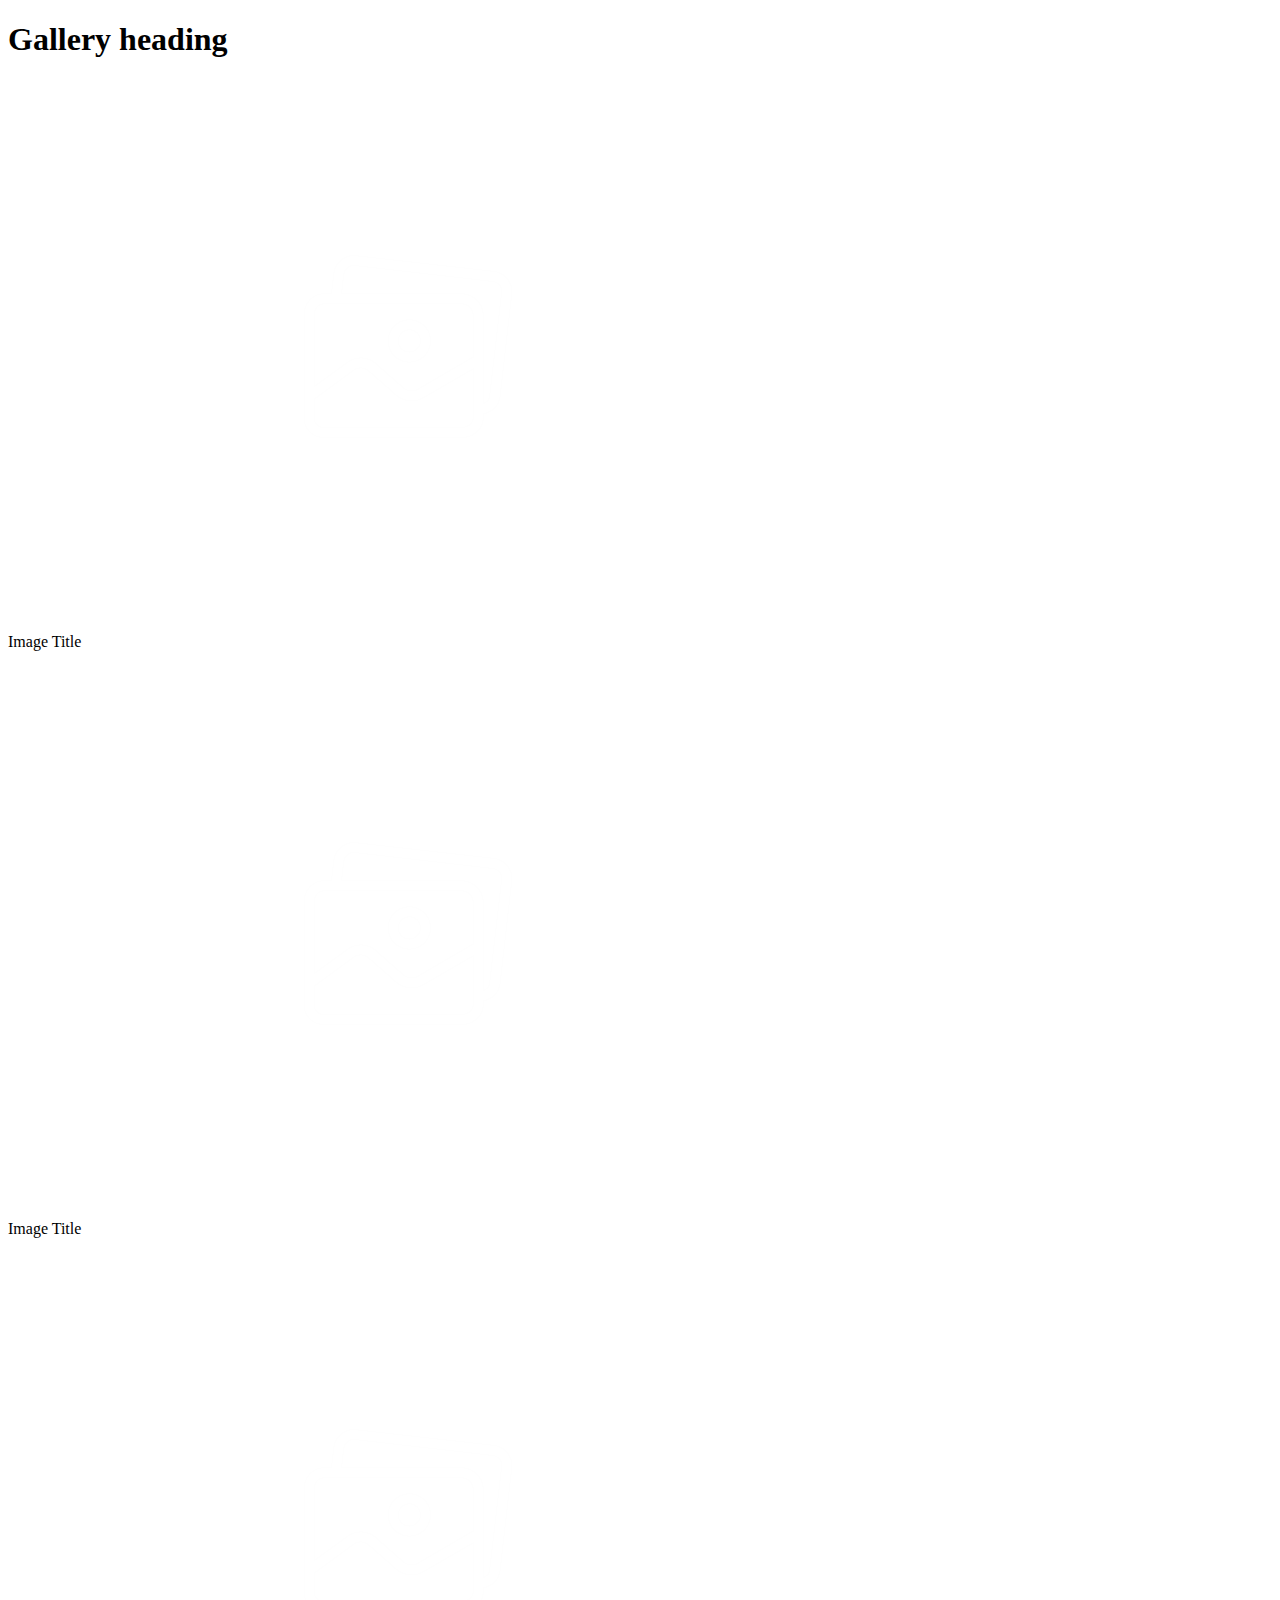
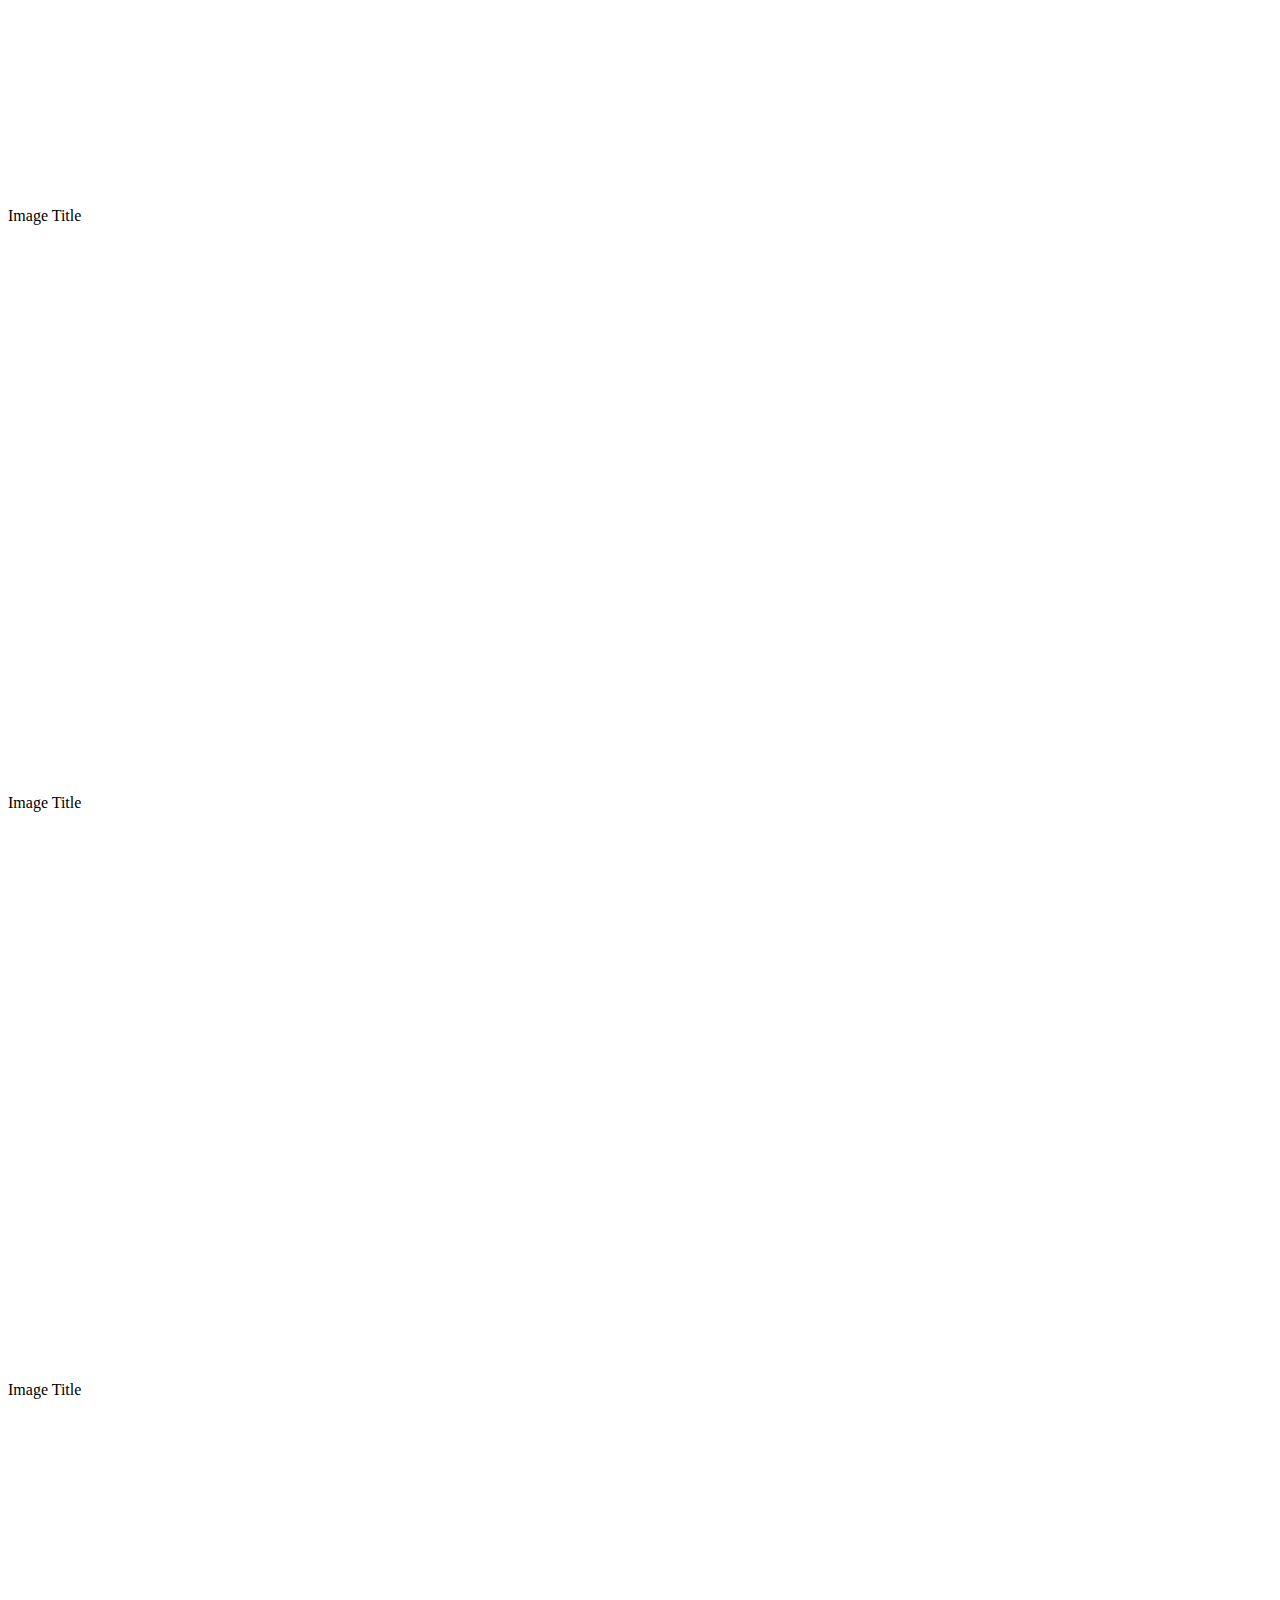
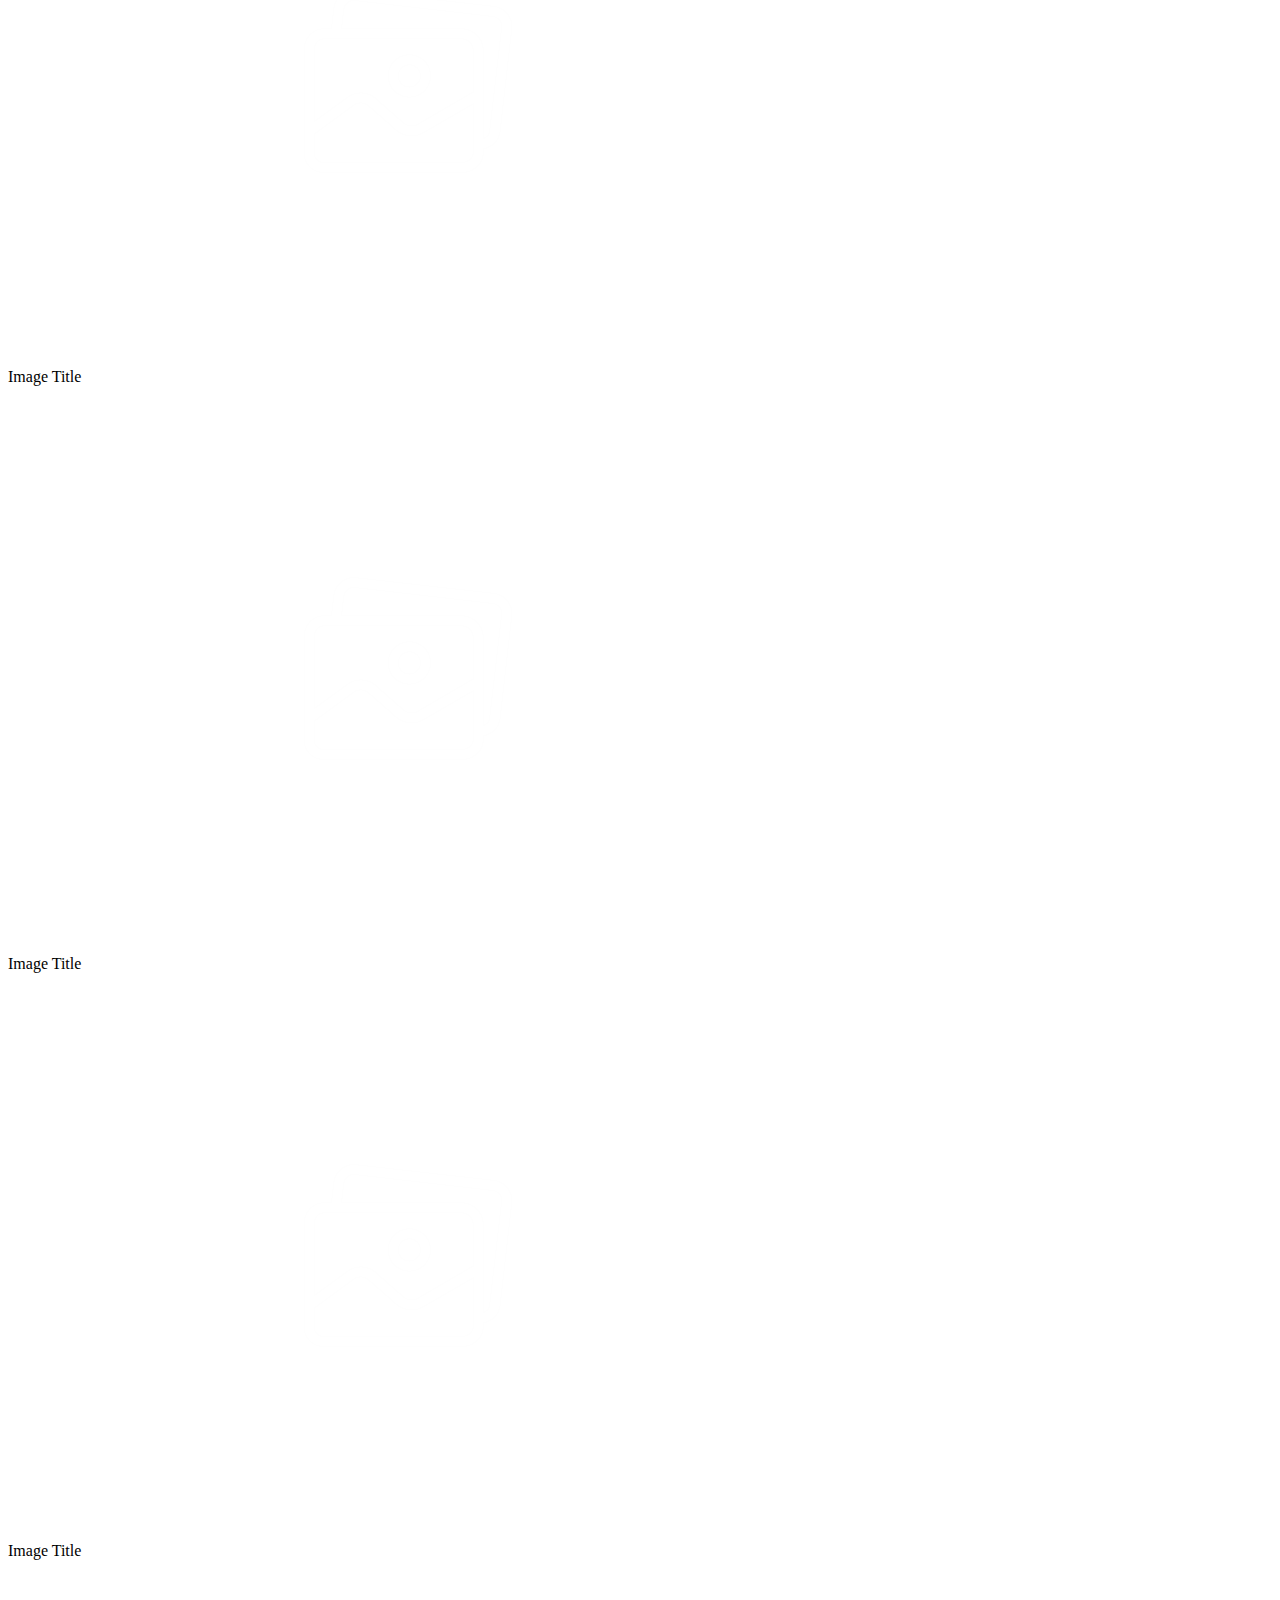
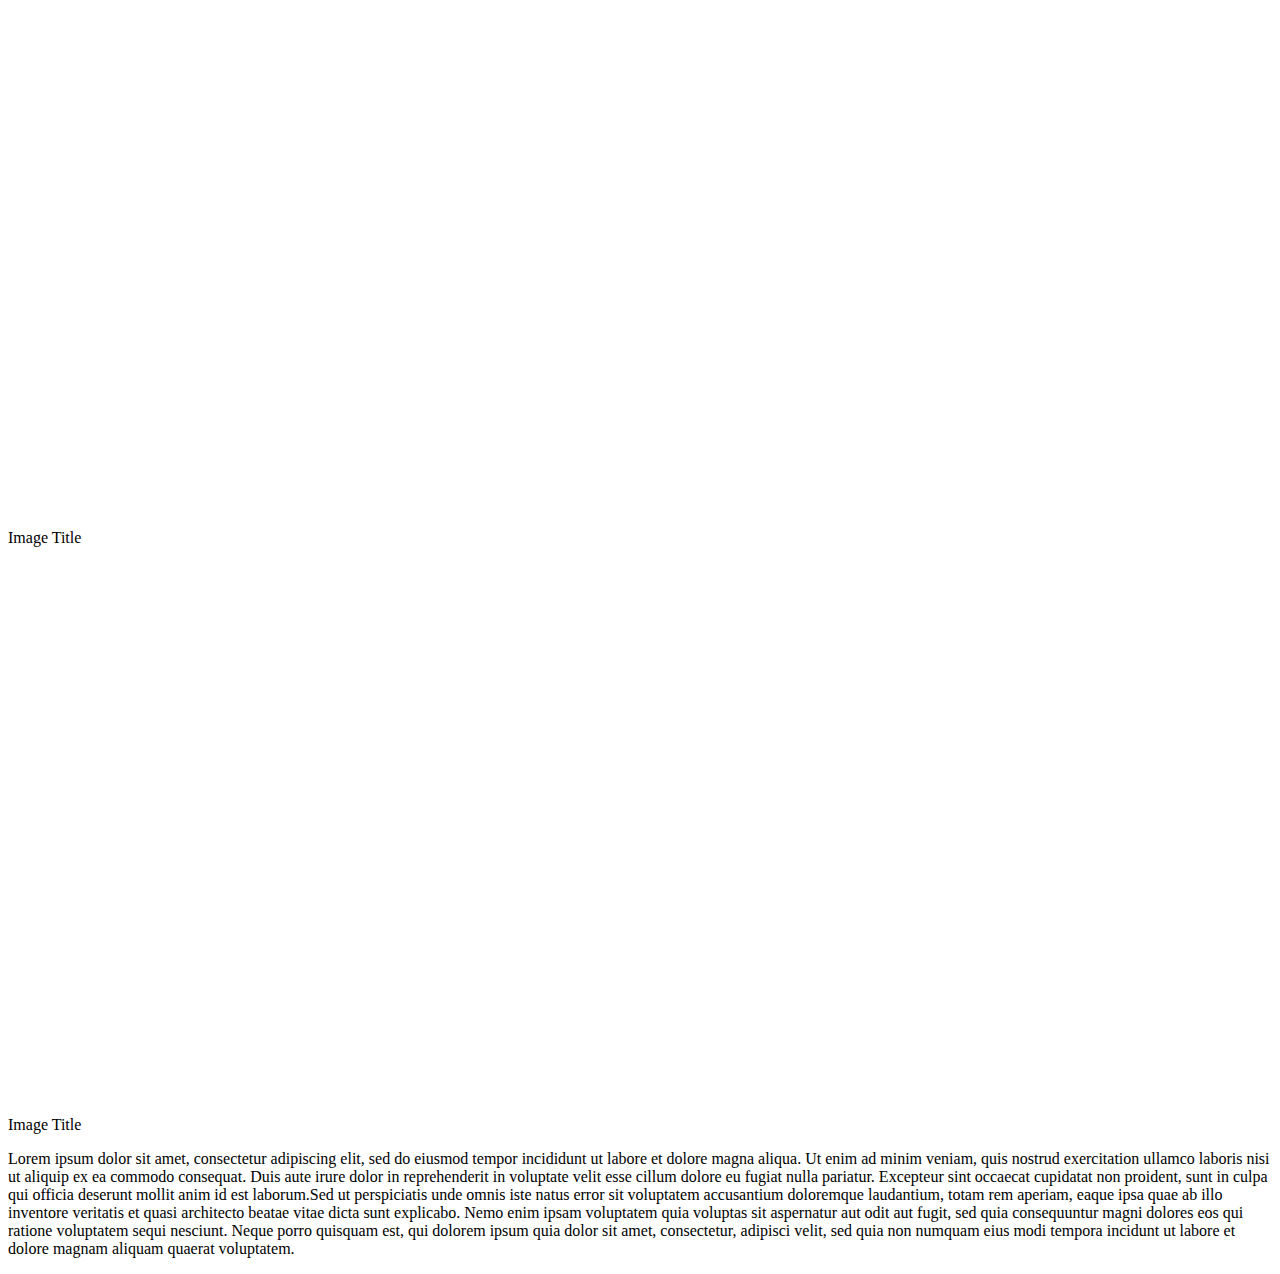
==== css-assignment-three/index.html @ e5a28c2c "css advanced - assignment 3 - responsive gallery files" ====
<!DOCTYPE html>
<html lang="en">
<head>
    <meta charset="UTF-8">
    <meta name="viewport" content="width=device-width, initial-scale=1.0">
    <title>Responsive galerija</title>
    <link rel="preconnect" href="https://fonts.googleapis.com">
    <link rel="preconnect" href="https://fonts.gstatic.com" crossorigin>
    <link href="https://fonts.googleapis.com/css2?family=Roboto:ital,wght@0,100;0,300;0,400;0,500;0,700;0,900;1,100;1,300;1,400;1,500;1,700;1,900&display=swap" rel="stylesheet">
    <link rel="stylesheet" href="./responsive-galerija.css">
</head>
<body>
    <div id="gallery_wrapper">
        <h1>Gallery heading</h1>

        <div class="gallery_cards">

            <div class="gallery_row">

                <div class="gallery_card">
                    <div class="gallery_card_data">
                        <div class="gallery_card_img">
                            <img src="./placeholder-image.png" alt="">
                        </div>
                        <div class="gallery_card_desc">
                            <p>Image Title</p>
                        </div>
                    </div>
                </div>
                <div class="gallery_card">
                    <div class="gallery_card_data">
                        <div class="gallery_card_img">
                            <img src="./placeholder-image.png" alt="">
                        </div>
                        <div class="gallery_card_desc">
                            <p>Image Title</p>
                        </div>
                    </div>
                </div>
                <div class="gallery_card">
                    <div class="gallery_card_data">
                        <div class="gallery_card_img">
                            <img src="./placeholder-image.png" alt="">
                        </div>
                        <div class="gallery_card_desc">
                            <p>Image Title</p>
                        </div>
                    </div>
                </div>
                <div class="gallery_card">
                      <div class="gallery_card_data">
                        <div class="gallery_card_img">
                            <img src="./placeholder-image.png" alt="">
                        </div>
                        <div class="gallery_card_desc">
                            <p>Image Title</p>
                        </div>
                    </div>
                </div>
                <div class="gallery_card">
                      <div class="gallery_card_data">
                        <div class="gallery_card_img">
                            <img src="./placeholder-image.png" alt="">
                        </div>
                        <div class="gallery_card_desc">
                            <p>Image Title</p>
                        </div>
                    </div>
                </div>
                <div class="gallery_card">
                      <div class="gallery_card_data">
                        <div class="gallery_card_img">
                            <img src="./placeholder-image.png" alt="">
                        </div>
                        <div class="gallery_card_desc">
                            <p>Image Title</p>
                        </div>
                    </div>
                </div>
                <div class="gallery_card">
                      <div class="gallery_card_data">
                        <div class="gallery_card_img">
                            <img src="./placeholder-image.png" alt="">
                        </div>
                        <div class="gallery_card_desc">
                            <p>Image Title</p>
                        </div>
                    </div>
                </div>
                <div class="gallery_card">
                      <div class="gallery_card_data">
                        <div class="gallery_card_img">
                            <img src="./placeholder-image.png" alt="">
                        </div>
                        <div class="gallery_card_desc">
                            <p>Image Title</p>
                        </div>
                    </div>
                </div>
                <div class="gallery_card">
                      <div class="gallery_card_data">
                        <div class="gallery_card_img">
                            <img src="./placeholder-image.png" alt="">
                        </div>
                        <div class="gallery_card_desc">
                            <p>Image Title</p>
                        </div>
                    </div>
                </div>
                <div class="gallery_card">
                      <div class="gallery_card_data">
                        <div class="gallery_card_img">
                            <img src="./placeholder-image.png" alt="">
                        </div>
                        <div class="gallery_card_desc">
                            <p>Image Title</p>
                        </div>
                    </div>
                </div>
            </div>
        </div>

        <p>Lorem ipsum dolor sit amet, consectetur adipiscing elit, sed do eiusmod tempor incididunt ut labore et dolore magna aliqua. Ut enim ad minim veniam, quis nostrud exercitation ullamco laboris nisi ut aliquip ex ea commodo consequat. Duis aute irure dolor in reprehenderit in voluptate velit esse cillum dolore eu fugiat nulla pariatur. Excepteur sint occaecat cupidatat non proident, sunt in culpa qui officia deserunt mollit anim id est laborum.Sed ut perspiciatis unde omnis iste natus error sit voluptatem accusantium doloremque laudantium, totam rem aperiam, eaque ipsa quae ab illo inventore veritatis et quasi architecto beatae vitae dicta sunt explicabo. Nemo enim ipsam voluptatem quia voluptas sit aspernatur aut odit aut fugit, sed quia consequuntur magni dolores eos qui ratione voluptatem sequi nesciunt. Neque porro quisquam est, qui dolorem ipsum quia dolor sit amet, consectetur, adipisci velit, sed quia non numquam eius modi tempora incidunt ut labore et dolore magnam aliquam quaerat voluptatem.</p>
    </div>
</body>
</html>
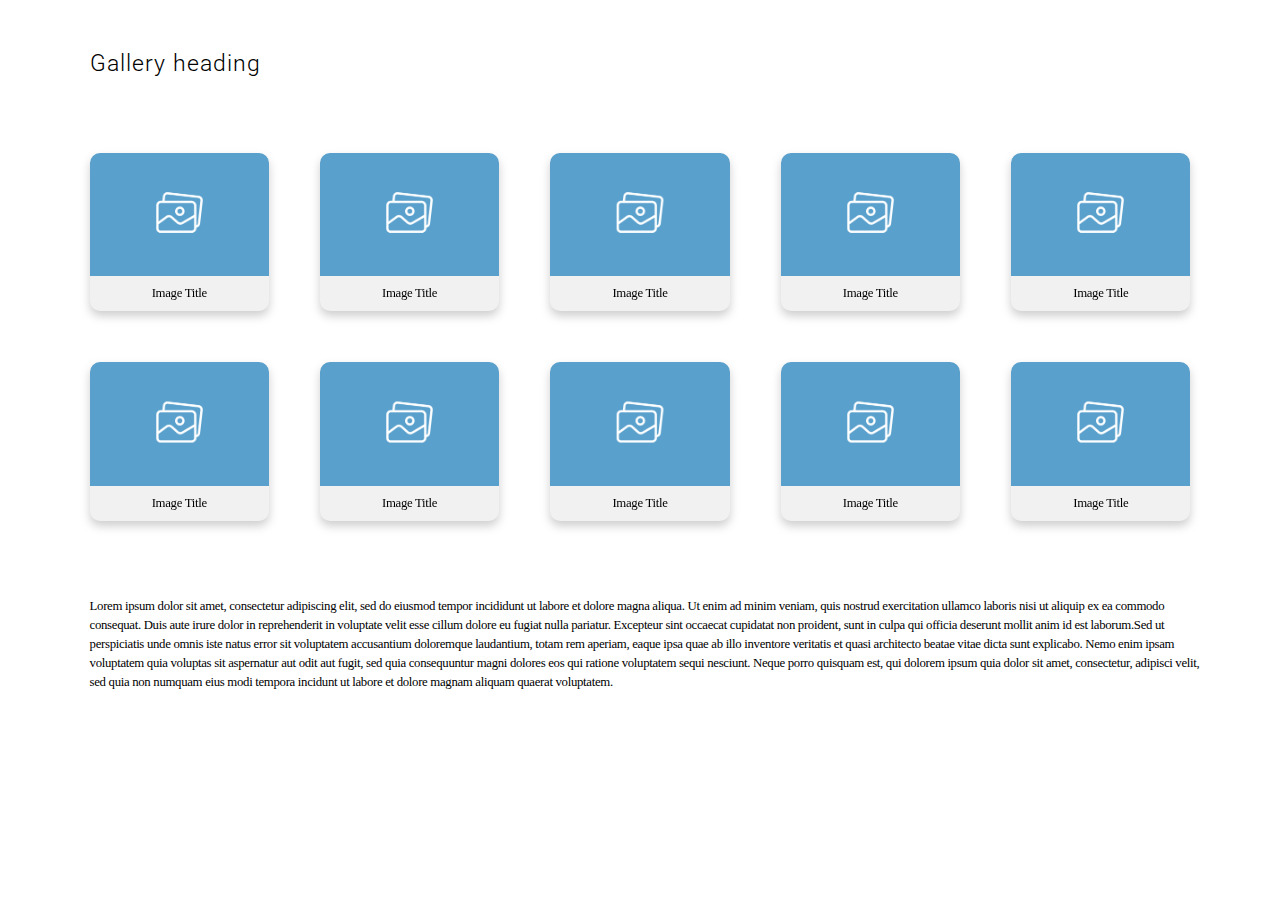
==== commit 61d8c1af: "added correct path to css file" ====
--- a/css-assignment-three/index.html
+++ b/css-assignment-three/index.html
@@ -7,7 +7,7 @@
     <link rel="preconnect" href="https://fonts.googleapis.com">
     <link rel="preconnect" href="https://fonts.gstatic.com" crossorigin>
     <link href="https://fonts.googleapis.com/css2?family=Roboto:ital,wght@0,100;0,300;0,400;0,500;0,700;0,900;1,100;1,300;1,400;1,500;1,700;1,900&display=swap" rel="stylesheet">
-    <link rel="stylesheet" href="./responsive-galerija.css">
+    <link rel="stylesheet" href="./style.css">
 </head>
 <body>
     <div id="gallery_wrapper">
--- a/css-assignment-three/style.css
+++ b/css-assignment-three/style.css
@@ -0,0 +1,134 @@
+body {
+    margin: 0;
+    font-family: "Roboto", sans-serif;
+    font-weight: 400;
+    font-style: normal;
+}
+
+h1 {
+    margin: 0;
+    padding-left: 2vw;
+    font-weight: 300;
+    letter-spacing: 1px;
+    font-size: 1.8vw;
+}
+
+p {
+    font-size: 1vw;
+    margin: 0;
+    color: #000;
+    font-family: "Open Sans";
+    font-style: normal;
+    font-weight: 400;
+    line-height: 1.5em;
+    letter-spacing: -0.32px;
+}
+
+#gallery_wrapper {
+    width: 90%;
+    margin: 0 auto;
+    padding: 50px 0;
+    display: flex;
+    flex-direction: column;
+    gap: 50px;
+}
+#gallery_wrapper > p{
+    padding-left: 2vw;
+}
+.gallery_row {
+    display: flex;
+    flex-flow: row wrap;
+    justify-content: flex-start;
+}
+
+.gallery_card {
+    border-radius: 10px;
+    filter: drop-shadow(0 5px 5px #cecece);
+    flex-basis: 20%;
+    box-sizing: border-box;
+    padding: 2vw;
+}
+
+.gallery_card_data {
+    display: flex;
+    flex-direction: column;
+}
+
+.gallery_card_img {
+    flex: 1;
+    border-radius: 10px 10px 0 0;
+    background-color: rgb(89, 160, 204);
+}
+
+.gallery_card_img img {
+    width: 100%;
+}
+
+.gallery_card_desc {
+    background-color: #f1f1f1;
+    text-align: center;
+    padding: 8px;
+    border-radius: 0 0 10px 10px;
+}
+
+@media screen and (max-width: 1024px) {
+    h1{
+        padding-left: 3vw;
+        font-size: 3vw;
+    }
+    p{
+        font-size: 1.5vw;
+    }
+    #gallery_wrapper > p{
+        font-size: 1.5vw;
+        padding-left: 3vw;
+    }
+    .gallery_card {
+        flex-basis: 33.33%;
+        padding: 3vw;
+    }
+
+}
+
+@media screen and (max-width: 768px) {
+    h1{
+        padding-left: 4vw;
+        font-size: 4vw;
+    }
+    p{
+        font-size: 2vw;
+    }
+    #gallery_wrapper > p{
+        font-size: 2vw;
+        padding-left: 4vw;
+    }
+    .gallery_card {
+        flex-basis: 50%;
+        padding: 4vw;
+    }
+}
+
+@media screen and (max-width: 414px) {
+    h1 {
+        padding-left: 0px;
+        text-align: center;
+        font-size: 32px;
+    }
+    p{
+        font-size: 14px;
+    }
+    .gallery_row{
+        gap: 50px;
+    }
+    #gallery_wrapper > p{
+        font-size: 14px;
+        padding-left: 0;
+    }
+    .gallery_card {
+        flex-basis: 50%;
+        padding: 0;
+    }
+    .gallery_card {
+        flex-basis: 100%;
+    }
+}
